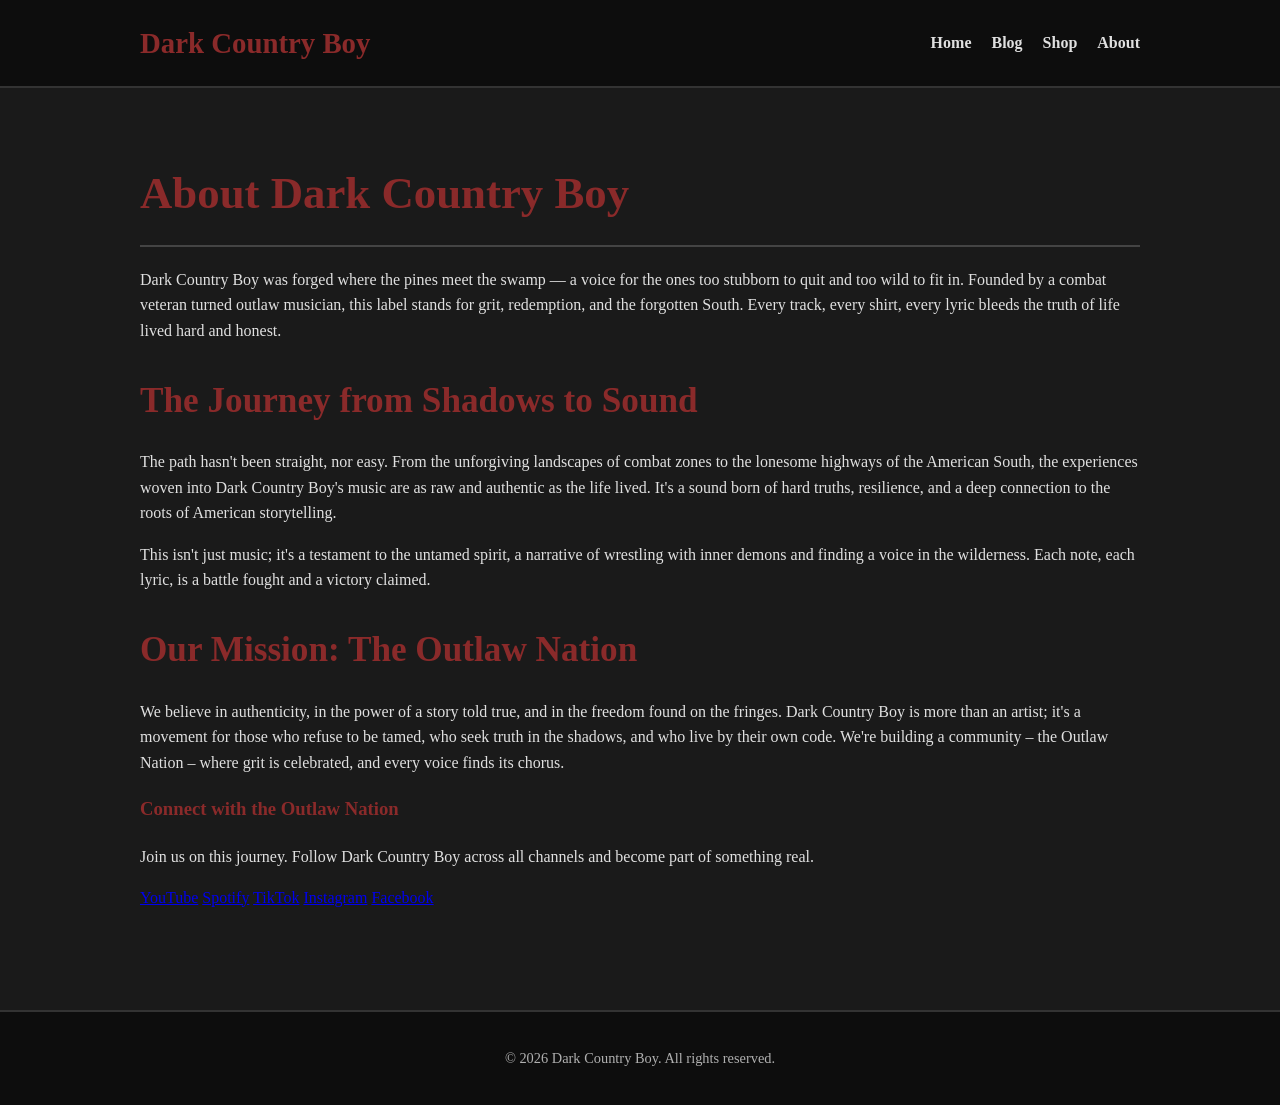
==== about.html @ 691351cb "Add About page" ====
<!DOCTYPE html>
<html lang="en">
<head>
    <meta charset="UTF-8">
    <meta name="viewport" content="width=device-width, initial-scale=1.0">
    <title>About | Dark Country Boy</title>
    <meta name="description" content="Learn about Dark Country Boy, the combat veteran turned outlaw musician, and the raw spirit behind the gothic Americana sound and lifestyle.">
    <meta name="keywords" content="about dark country boy, dark country musician, outlaw artist, gothic americana story, jesse hull">
    <link rel="stylesheet" href="/assets/css/style.css">
</head>
<body>
    <header class="main-header">
        <div class="container">
            <a href="/" class="logo">Dark Country Boy</a>
            <nav>
                <ul>
                    <li><a href="/">Home</a></li>
                    <li><a href="/blog.html">Blog</a></li>
                    <li><a href="https://darkcountryboy.com/collections/all" target="_blank">Shop</a></li>
                    <li><a href="/about.html">About</a></li>
                </ul>
            </nav>
        </div>
    </header>

    <main class="container content">
        <h1>About Dark Country Boy</h1>
        <p>Dark Country Boy was forged where the pines meet the swamp — a voice for the ones too stubborn to quit and too wild to fit in. Founded by a combat veteran turned outlaw musician, this label stands for grit, redemption, and the forgotten South. Every track, every shirt, every lyric bleeds the truth of life lived hard and honest.</p>

        <h2>The Journey from Shadows to Sound</h2>
        <p>The path hasn't been straight, nor easy. From the unforgiving landscapes of combat zones to the lonesome highways of the American South, the experiences woven into Dark Country Boy's music are as raw and authentic as the life lived. It's a sound born of hard truths, resilience, and a deep connection to the roots of American storytelling.</p>
        <p>This isn't just music; it's a testament to the untamed spirit, a narrative of wrestling with inner demons and finding a voice in the wilderness. Each note, each lyric, is a battle fought and a victory claimed.</p>

        <h2>Our Mission: The Outlaw Nation</h2>
        <p>We believe in authenticity, in the power of a story told true, and in the freedom found on the fringes. Dark Country Boy is more than an artist; it's a movement for those who refuse to be tamed, who seek truth in the shadows, and who live by their own code. We're building a community – the Outlaw Nation – where grit is celebrated, and every voice finds its chorus.</p>
        
        <div class="social-cta">
            <h3>Connect with the Outlaw Nation</h3>
            <p>Join us on this journey. Follow Dark Country Boy across all channels and become part of something real.</p>
            <div class="social-buttons">
                <a href="https://www.youtube.com/channel/YOUR_YOUTUBE_CHANNEL_ID" target="_blank" class="social-button youtube">YouTube</a>
                <a href="https://open.spotify.com/artist/YOUR_SPOTIFY_ARTIST_ID" target="_blank" class="social-button spotify">Spotify</a>
                <a href="https://www.tiktok.com/@YOUR_TIKTOK_HANDLE" target="_blank" class="social-button tiktok">TikTok</a>
                <a href="https://www.instagram.com/YOUR_INSTAGRAM_HANDLE/" target="_blank" class="social-button instagram">Instagram</a>
                <a href="https://www.facebook.com/YOUR_FACEBOOK_PAGE/" target="_blank" class="social-button facebook">Facebook</a>
            </div>
        </div>

    </main>

    <footer class="main-footer">
        <div class="container">
            <p>&copy; 2026 Dark Country Boy. All rights reserved.</p>
        </div>
    </footer>
    <script src="/assets/js/script.js"></script>
</body>
</html>
---- assets/css/style.css ----
/* Basic Reset & Body */
body { margin: 0; font-family: 'Roboto Slab', serif; background-color: #1a1a1a; color: #e0e0e0; line-height: 1.6; }
.container { max-width: 1000px; margin: 0 auto; padding: 0 20px; }

/* Header */
.main-header { background-color: #0d0d0d; padding: 20px 0; border-bottom: 2px solid #333; }
.main-header .container { display: flex; justify-content: space-between; align-items: center; }
.logo { color: #8a2a2a; text-decoration: none; font-size: 1.8em; font-weight: bold; }
.main-header nav ul { list-style: none; margin: 0; padding: 0; display: flex; }
.main-header nav li { margin-left: 20px; }
.main-header nav a { color: #e0e0e0; text-decoration: none; font-weight: bold; transition: color 0.3s ease; }
.main-header nav a:hover { color: #8a2a2a; }

/* Main Content */
.content { padding: 40px 0; }
h1, h2, h3 { color: #8a2a2a; font-family: 'Cinzel', serif; margin-bottom: 20px; }
h1 { font-size: 2.8em; border-bottom: 2px solid #444; padding-bottom: 15px; }
h2 { font-size: 2.2em; }
p { margin-bottom: 15px; }

.cta-button { display: inline-block; background-color: #8a2a2a; color: #ffffff; padding: 12px 25px; text-decoration: none; border-radius: 5px; margin-top: 30px; font-weight: bold; transition: background-color 0.3s ease; }
.cta-button:hover { background-color: #a03a3a; }

/* Latest Posts Section */
.latest-posts { margin-top: 60px; }
.post-card { background-color: #2a2a2a; padding: 25px; border-radius: 8px; margin-bottom: 30px; box-shadow: 0 4px 10px rgba(0, 0, 0, 0.3); }
.post-card h3 { font-size: 1.5em; margin-top: 0; }
.post-card p { font-size: 0.95em; color: #b0b0b0; }
.read-more { color: #8a2a2a; text-decoration: none; font-weight: bold; }
.read-more:hover { text-decoration: underline; }

/* Social Connect Section */
.social-connect { margin-top: 60px; text-align: center; }
.social-links { display: flex; justify-content: center; gap: 20px; margin-top: 20px; flex-wrap: wrap; }
.social-icon { display: inline-block; background-color: #3a3a3a; color: #e0e0e0; padding: 12px 20px; border-radius: 5px; text-decoration: none; font-weight: bold; transition: background-color 0.3s ease; }
.social-icon:hover { background-color: #5a5a5a; }

/* Footer */
.main-footer { background-color: #0d0d0d; color: #b0b0b0; text-align: center; padding: 20px 0; margin-top: 60px; border-top: 2px solid #333; font-size: 0.9em; }

/* Responsive Design */
@media (max-width: 768px) {
    .main-header .container { flex-direction: column; }
    .main-header nav ul { margin-top: 20px; }
    .main-header nav li { margin: 0 10px; }
    h1 { font-size: 2em; }
    h2 { font-size: 1.8em; }
}
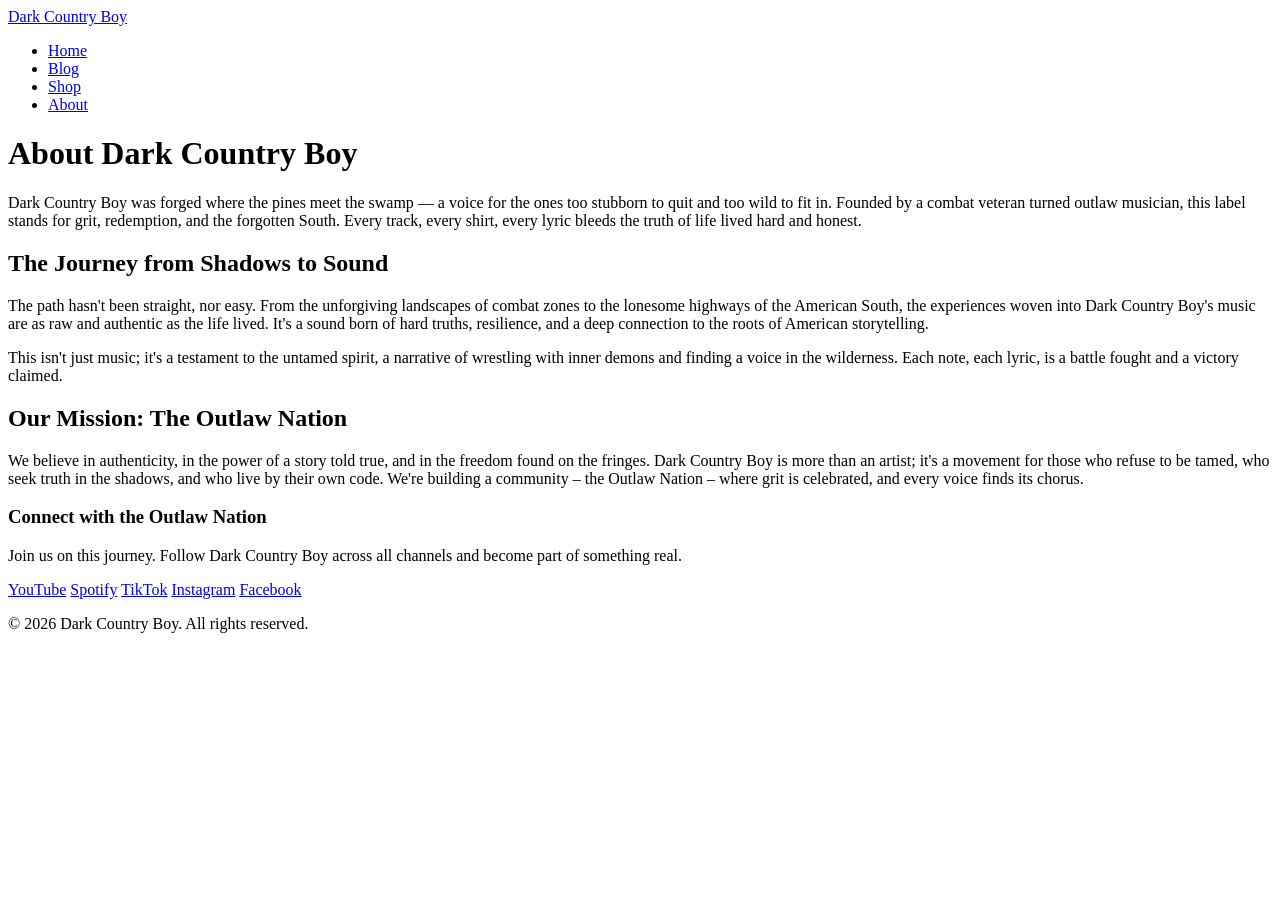
==== commit d1485af3: "Final fixes: Added base tag, updated social links, refined placeholder images." ====
--- a/about.html
+++ b/about.html
@@ -1,6 +1,7 @@
 <!DOCTYPE html>
 <html lang="en">
 <head>
+    <base href="https://darkcountry.darkcountryboy.com/">
     <meta charset="UTF-8">
     <meta name="viewport" content="width=device-width, initial-scale=1.0">
     <title>About | Dark Country Boy</title>
@@ -38,11 +39,11 @@
             <h3>Connect with the Outlaw Nation</h3>
             <p>Join us on this journey. Follow Dark Country Boy across all channels and become part of something real.</p>
             <div class="social-buttons">
-                <a href="https://www.youtube.com/channel/YOUR_YOUTUBE_CHANNEL_ID" target="_blank" class="social-button youtube">YouTube</a>
-                <a href="https://open.spotify.com/artist/YOUR_SPOTIFY_ARTIST_ID" target="_blank" class="social-button spotify">Spotify</a>
-                <a href="https://www.tiktok.com/@YOUR_TIKTOK_HANDLE" target="_blank" class="social-button tiktok">TikTok</a>
-                <a href="https://www.instagram.com/YOUR_INSTAGRAM_HANDLE/" target="_blank" class="social-button instagram">Instagram</a>
-                <a href="https://www.facebook.com/YOUR_FACEBOOK_PAGE/" target="_blank" class="social-button facebook">Facebook</a>
+                <a href="https://music.youtube.com/channel/UCh9mP198mqAiL6uZ4pclBFQ?si=lq4gsgNaaWm_8mM1" target="_blank" class="social-button youtube">YouTube</a>
+                <a href="https://open.spotify.com/artist/4TQMuCjeTbhqvPinWKqRAv?si=rKy-MsGuTUyr6Ipi-T3I2w" target="_blank" class="social-button spotify">Spotify</a>
+                <a href="https://www.tiktok.com/@darkcountrymusic?_r=1https://www.tiktok.com/@YOUR_TIKTOK_HANDLE_t=ZP-950TsY3f3IE" target="_blank" class="social-button tiktok">TikTok</a>
+                <a href="https://www.instagram.com/thedarkcountryboy?igsh=OGV5bWY2M2tod3h3" target="_blank" class="social-button instagram">Instagram</a>
+                <a href="https://www.facebook.com/share/17LDCEweE8/" target="_blank" class="social-button facebook">Facebook</a>
             </div>
         </div>
 
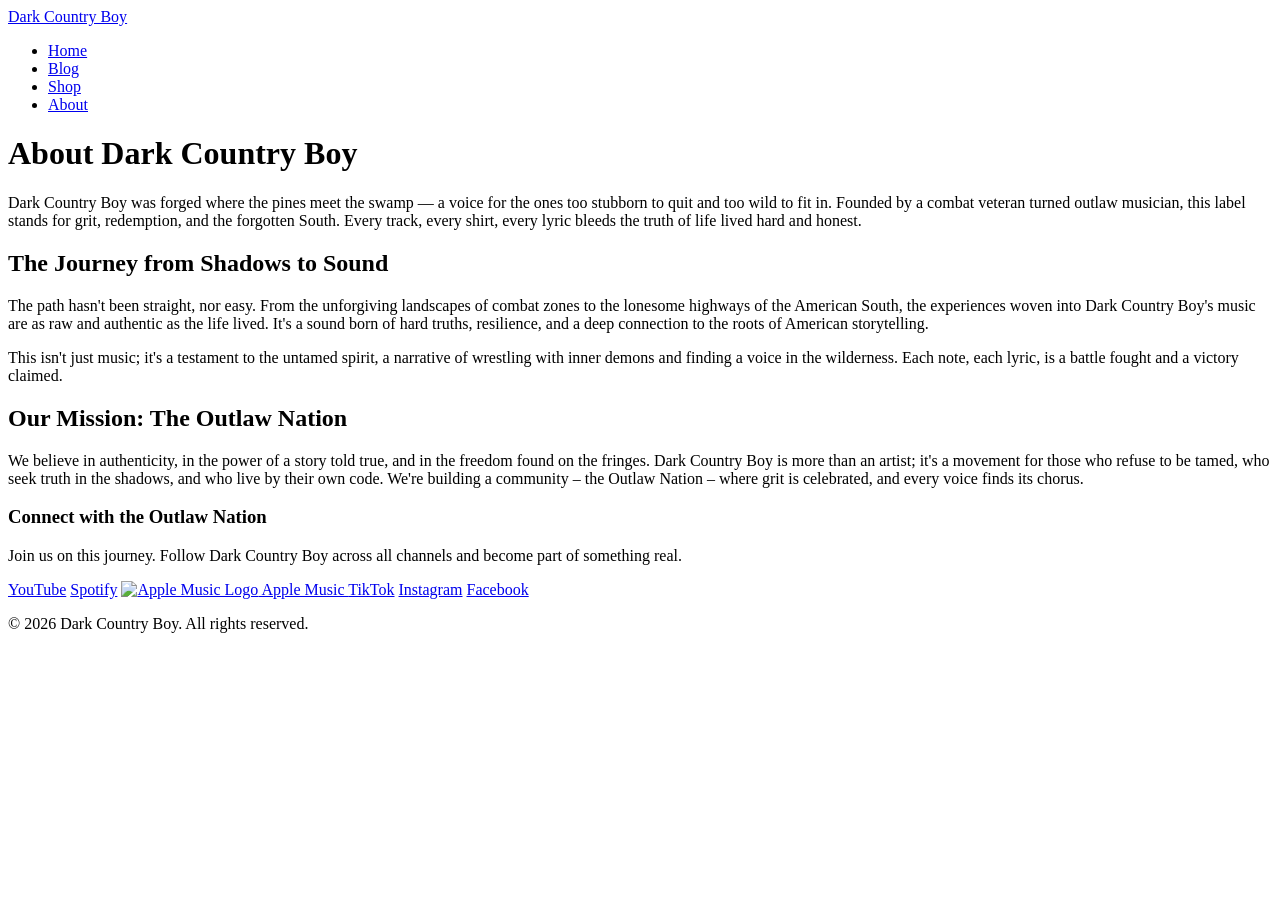
==== commit 659febd9: "Feature: Add Apple Music social link and styling." ====
--- a/about.html
+++ b/about.html
@@ -41,6 +41,9 @@
             <div class="social-buttons">
                 <a href="https://music.youtube.com/channel/UCh9mP198mqAiL6uZ4pclBFQ?si=lq4gsgNaaWm_8mM1" target="_blank" class="social-button youtube">YouTube</a>
                 <a href="https://open.spotify.com/artist/4TQMuCjeTbhqvPinWKqRAv?si=rKy-MsGuTUyr6Ipi-T3I2w" target="_blank" class="social-button spotify">Spotify</a>
+<a href="https://music.apple.com/us/artist/dark-country-boy/1818551005" target="_blank" class="social-button apple-music">
+                <img src="https://upload.wikimedia.org/wikipedia/commons/thumb/4/42/Apple_Music_icon.svg/50px-Apple_Music_icon.svg.png" alt="Apple Music Logo" width="20" height="20"> Apple Music
+            </a>
                 <a href="https://www.tiktok.com/@darkcountrymusic?_r=1https://www.tiktok.com/@YOUR_TIKTOK_HANDLE_t=ZP-950TsY3f3IE" target="_blank" class="social-button tiktok">TikTok</a>
                 <a href="https://www.instagram.com/thedarkcountryboy?igsh=OGV5bWY2M2tod3h3" target="_blank" class="social-button instagram">Instagram</a>
                 <a href="https://www.facebook.com/share/17LDCEweE8/" target="_blank" class="social-button facebook">Facebook</a>
--- a/assets/css/style.css
+++ b/assets/css/style.css
@@ -46,3 +46,5 @@
     h1 { font-size: 2em; }
     h2 { font-size: 1.8em; }
 }
+
+.social-button.apple-music { background-color: #FA263F; }
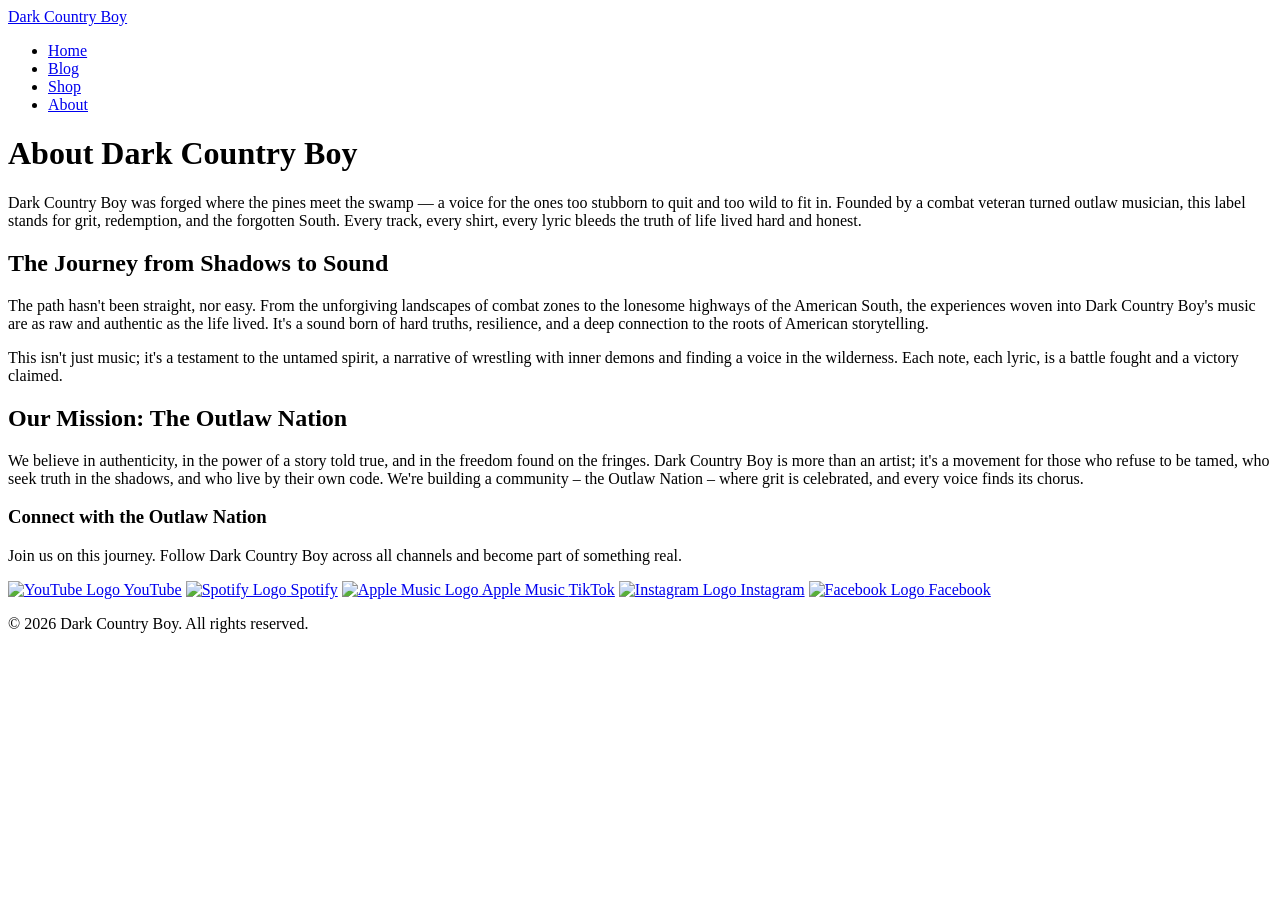
==== commit c2a4ecf9: "Comprehensive styling fix: Removed inline styles, embedded social icons, refined CSS colors." ====
--- a/about.html
+++ b/about.html
@@ -39,14 +39,14 @@
             <h3>Connect with the Outlaw Nation</h3>
             <p>Join us on this journey. Follow Dark Country Boy across all channels and become part of something real.</p>
             <div class="social-buttons">
-                <a href="https://music.youtube.com/channel/UCh9mP198mqAiL6uZ4pclBFQ?si=lq4gsgNaaWm_8mM1" target="_blank" class="social-button youtube">YouTube</a>
-                <a href="https://open.spotify.com/artist/4TQMuCjeTbhqvPinWKqRAv?si=rKy-MsGuTUyr6Ipi-T3I2w" target="_blank" class="social-button spotify">Spotify</a>
+                <a href="https://music.youtube.com/channel/UCh9mP198mqAiL6uZ4pclBFQ?si=lq4gsgNaaWm_8mM1" target="_blank" class="social-button youtube"><img src="https://upload.wikimedia.org/wikipedia/commons/thumb/4/42/YouTube_icon_%282017%29.svg/50px-YouTube_icon_%282017%29.svg.png" alt="YouTube Logo"> YouTube</a>
+                <a href="https://open.spotify.com/artist/4TQMuCjeTbhqvPinWKqRAv?si=rKy-MsGuTUyr6Ipi-T3I2w" target="_blank" class="social-button spotify"><img src="https://upload.wikimedia.org/wikipedia/commons/thumb/1/19/Spotify_logo_without_text.svg/50px-Spotify_logo_without_text.svg.png" alt="Spotify Logo"> Spotify</a>
 <a href="https://music.apple.com/us/artist/dark-country-boy/1818551005" target="_blank" class="social-button apple-music">
                 <img src="https://upload.wikimedia.org/wikipedia/commons/thumb/4/42/Apple_Music_icon.svg/50px-Apple_Music_icon.svg.png" alt="Apple Music Logo" width="20" height="20"> Apple Music
             </a>
                 <a href="https://www.tiktok.com/@darkcountrymusic?_r=1https://www.tiktok.com/@YOUR_TIKTOK_HANDLE_t=ZP-950TsY3f3IE" target="_blank" class="social-button tiktok">TikTok</a>
-                <a href="https://www.instagram.com/thedarkcountryboy?igsh=OGV5bWY2M2tod3h3" target="_blank" class="social-button instagram">Instagram</a>
-                <a href="https://www.facebook.com/share/17LDCEweE8/" target="_blank" class="social-button facebook">Facebook</a>
+                <a href="https://www.instagram.com/thedarkcountryboy?igsh=OGV5bWY2M2tod3h3" target="_blank" class="social-button instagram"><img src="https://upload.wikimedia.org/wikipedia/commons/thumb/e/e7/Instagram_logo_2016.svg/50px-Instagram_logo_2016.svg.png" alt="Instagram Logo"> Instagram</a>
+                <a href="https://www.facebook.com/share/17LDCEweE8/" target="_blank" class="social-button facebook"><img src="https://upload.wikimedia.org/wikipedia/commons/thumb/b/b5/Facebook_icon.svg/50px-Facebook_icon.svg.png" alt="Facebook Logo"> Facebook</a>
             </div>
         </div>
 
--- a/assets/css/style.css
+++ b/assets/css/style.css
@@ -5,7 +5,7 @@
 /* Header */
 .main-header { background-color: #0d0d0d; padding: 20px 0; border-bottom: 2px solid #333; }
 .main-header .container { display: flex; justify-content: space-between; align-items: center; }
-.logo { color: #8a2a2a; text-decoration: none; font-size: 1.8em; font-weight: bold; }
+.logo { color: #c0392b; /* More vibrant accent */ text-decoration: none; font-size: 1.8em; font-weight: bold; }
 .main-header nav ul { list-style: none; margin: 0; padding: 0; display: flex; }
 .main-header nav li { margin-left: 20px; }
 .main-header nav a { color: #e0e0e0; text-decoration: none; font-weight: bold; transition: color 0.3s ease; }
@@ -13,20 +13,20 @@
 
 /* Main Content */
 .content { padding: 40px 0; }
-h1, h2, h3 { color: #8a2a2a; font-family: 'Cinzel', serif; margin-bottom: 20px; }
+h1, h2, h3 { color: #c0392b; /* More vibrant accent */ font-family: 'Cinzel', serif; margin-bottom: 20px; }
 h1 { font-size: 2.8em; border-bottom: 2px solid #444; padding-bottom: 15px; }
 h2 { font-size: 2.2em; }
 p { margin-bottom: 15px; }
 
 .cta-button { display: inline-block; background-color: #8a2a2a; color: #ffffff; padding: 12px 25px; text-decoration: none; border-radius: 5px; margin-top: 30px; font-weight: bold; transition: background-color 0.3s ease; }
-.cta-button:hover { background-color: #a03a3a; }
+.cta-button:hover { background-color: #e74c3c; /* Lighter hover */ }
 
 /* Latest Posts Section */
 .latest-posts { margin-top: 60px; }
 .post-card { background-color: #2a2a2a; padding: 25px; border-radius: 8px; margin-bottom: 30px; box-shadow: 0 4px 10px rgba(0, 0, 0, 0.3); }
 .post-card h3 { font-size: 1.5em; margin-top: 0; }
 .post-card p { font-size: 0.95em; color: #b0b0b0; }
-.read-more { color: #8a2a2a; text-decoration: none; font-weight: bold; }
+.read-more { color: #e0e0e0; /* Consistent with dark theme text */ text-decoration: none; font-weight: bold; }
 .read-more:hover { text-decoration: underline; }
 
 /* Social Connect Section */
@@ -48,3 +48,4 @@
 }
 
 .social-button.apple-music { background-color: #FA263F; }
+.social-button img { width: 20px; height: 20px; margin-right: 8px; filter: invert(1); }
